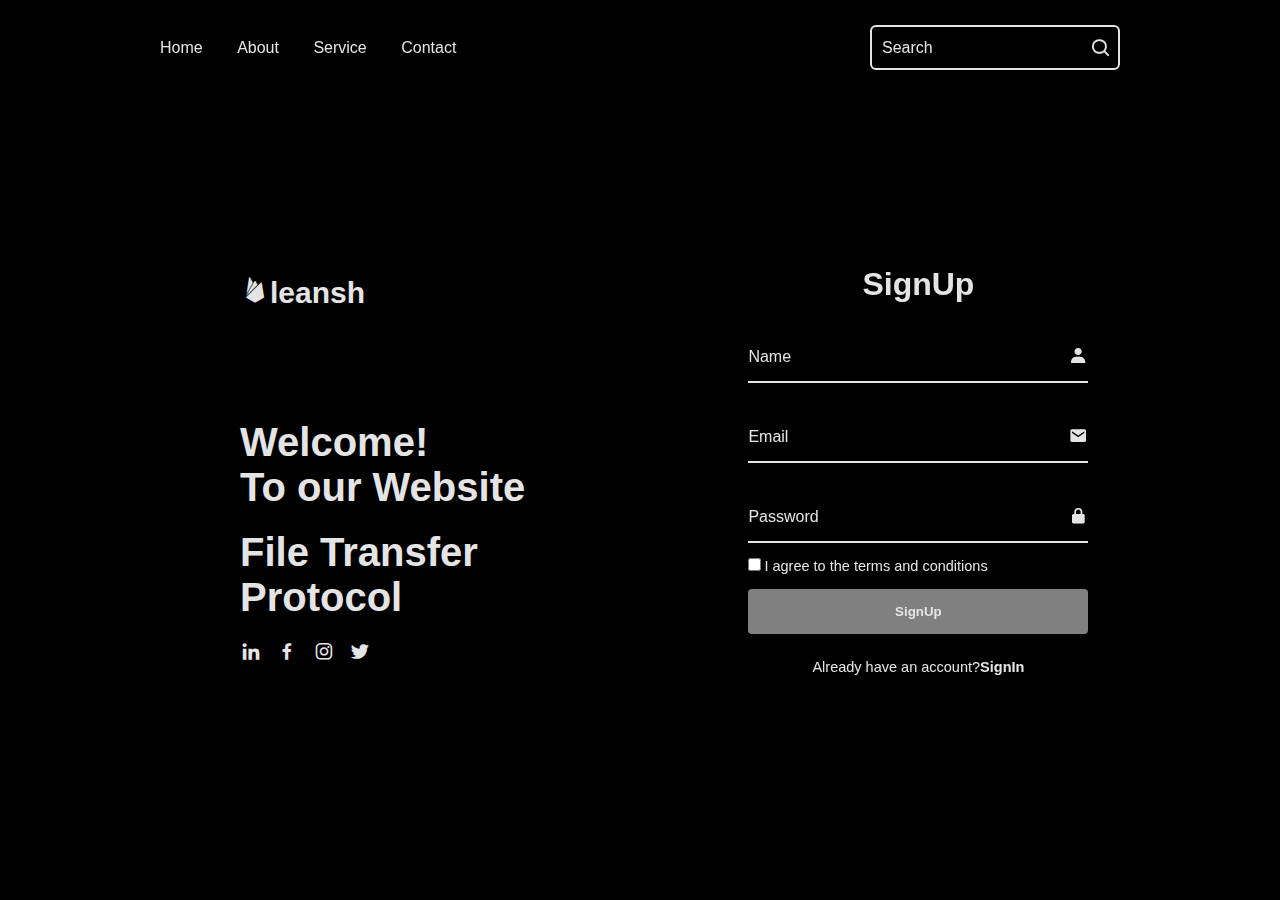
==== signUp.html @ f52b3055 "added other pages" ====
<!DOCTYPE html>
<html lang="en">
<head>
  <meta charset="UTF-8">
  <meta http-equiv="X-UA-Compatible" content="IE=edge">
  <meta name="viewport" content="width=device-width, initial-scale=1.0">
  <title>Login Page</title>
  <link rel="stylesheet" href="style.css">
  <link href='https://unpkg.com/boxicons@2.1.4/css/boxicons.min.css' rel='stylesheet'>
</head>
<body>
  
  <header class="header">
    <nav class="navbar">
      <a href="#">Home</a>
      <a href="#">About</a>
      <a href="#">Service</a>
      <a href="#">Contact</a>
    </nav>

    <form action="#" class="search-bar">
      <input type="text" placeholder="Search">
      <button type="submit"><i class='bx bx-search'></i></button>
    </form>
  </header>

  <div class="background"></div>

  <div class="container">
    <div class="content">
      <h2 class="logo"><i class='bx bxl-firebase' ></i>leansh</h2>

      <div class="text-sci">
        <h2>Welcome! <br><spam>To our Website</spam></h2>
        <p><h2>File Transfer Protocol</h2></p>

        <div class="social-icons">
          <a href="#"><i class='bx bxl-linkedin' ></i></a>
          <a href="#"><i class='bx bxl-facebook' ></i></a>
          <a href="#"><i class='bx bxl-instagram' ></i></a>
          <a href="#"><i class='bx bxl-twitter' ></i></a>
        </div>
      </div>
    </div>

    <div class="logreg-box">
      <div class="form-box login">
        <form action="#">
          <h2>SignUp</h2>
          
          <div class="input-box">
            <span class="icon"><i class='bx bxs-user' ></i></span>
            <input type="text" required>
            <label>Name</label>
          </div>

          <div class="input-box">
            <span class="icon"><i class='bx bxs-envelope' ></i></span>
            <input type="text" required>
            <label>Email</label>
          </div>

          <div class="input-box">
            <span class="icon"><i class='bx bxs-lock-alt' ></i></span>
            <input type="password" required>
            <label>Password</label>
          </div>

          <div class="remember-forgot">
            <label><input type="checkbox">I agree to the terms and conditions</label>
          </div>

          <button tyep="submit" class="btn"><a href="home.html">SignUp</a></button>

          <div class="login-register">
            <p>Already have an account?<a href="index.html" class="login-link">SignIn</a></p>

          </div>
        </form>
      </div>

    </div>
  </div>

  <script src="script.js"></script>

</body>
</html>
---- style.css ----
@import url('href="https://fonts.googleapis.com/css?family=Sofia');
* {
    margin: 0 ;
    padding: 0 ;
    box-sizing: border-box;
    font-family: poppins,sans-serif;
}
body{
    background-color: black;
}

.header{
    position: fixed;
    top: 0;
    left: 0;
    width: 100%;
    padding: 25px 12.5%;
    background: transparent;
    display: flex;
    justify-content: space-between;
    align-items: center;
    z-index: 100;
}

.navbar a{
    position: relative;
    font-size: 16px;
    color: #e4e4e4;
    text-decoration: none;
    font-weight: 500;
    margin-right: 30px;
}
.navbar a::after {
    content:'';
    position: absolute;
    left: 0;
    bottom: -6px;
    width: 100%;
    height:2px;
    background: #e4e4e4;
    border-radius: 5px;
    transform: translateY(10px);
    opacity:0;
    transition: .5s;

}

.navbar a:hover::after{
    transform: translateY(0);
    opacity:1;

}
.search-bar{
    width: 250px;
    height: 45px;
    background: transparent;
    border: 2px solid #e4e4e4;
    border-radius: 6px;
    display: flex;
    align-items: center;

}

.search-bar input{
    width: 100%;
    background: transparent;
    border: none;
    outline: none;
    font-size: 16px;
    color: #e4e4e4;
    padding-left: 10px;

}
.search-bar input::placeholder{
    color: #e4e4e4;
}
.search-bar button{
    width: 40px;
    height: 100%;
    background: transparent;
    border: none;
    outline: none;
    display:flex;
    justify-content: center;
    align-items: center;
    cursor: pointer;
}
.search-bar button i{
    font-size: 22px;
    color: #e4e4e4;
}

.background {
    width: 100%px;
    height: 100vh;
    background: url('images/background.jpg') no-repeat;
    background-size:cover;
    background-position: center;
    filter: blur(10px);

}

.container{
    position: absolute;
    top: 50%;
    left: 50%;
    transform: translate(-50%,-50%);
    width: 75%;
    height: 550px;
    background: url('images/background.jpg') no-repeat;
    background-size: cover;
    background-position: center;
    border-radius: 10px;
    margin-top: 20px;
}

.container .content {
    position: absolute;
    top: 0;
    left: 0;
    width: 58%;
    height: 100%;
    background: transparent;
    padding: 80px;
    color: #e4e4e4;
    display: flex;
    justify-content: space-between;
    flex-direction: column;
}

.content .logo {
    font-size: 30px;
}

.text-sci h2 {
    font-size: 40px;
}

.text-sci h2 span {
    font-size: 25px;
}

.text-sci p {
    font-size: 16px;
    margin: 20px 0;
}

.social-icons a i {
    font-size: 22px;
    color: #e4e4e4;
    margin-right: 10px;
    transition: .5s ease;
}

.social-icons a:hover i {
    transform: scale(1.2);
}


.container .logreg-box {
    position: absolute;
    top: 0;
    right: 0;
    width: calc(100% - 58%);
    height: 100%;
}

.logreg-box .form-box {
    position: absolute;
    display: flex;
    justify-content: center;
    align-items: center;
    width: 100%;
    height: 100%;
    background: transparent;
    backdrop-filter: blur(20px);
    border-top-right-radius: 10px;
    border-bottom-right-radius: 10px;
    color: #e4e4e4;
}

.form-box h2{
    font-size: 32px;
    text-align: center;
}

.form-box .input-box {
    position: relative;
    width: 340px;
    height: 50px;
    border-bottom: 2px solid #e4e4e4;
    margin: 30px 0;
}

.input-box input {
    width: 100%;
    height: 100%;
    background: transparent;
    border: none;
    outline: none;
    font-size: 16px;
    color: #e4e4e4;
    font-weight: 500;
    padding-right: 28px;
}

.input-box label {
    position: absolute;
    top: 50%;
    left: 0;
    transform: translateY(-50%);
    font-size: 16px;
    font-weight: 500;
    pointer-events: none;
    transition: .5s ease;
}

.input-box input:focus~label,
.input-box input:valid~label{
    top:-5px;
}


.input-box .icon {
    position: absolute;
    top: 13px;
    right: 0;
    font-size: 19px;
}

.form-box .remember-forgot {
    font-size: 14.5px;
    font-weight: 500;
    margin: -15px 0 15px;
    display: flex;
    justify-content:space-between;
}

.remember-forgot label input {
    accent-color: #e4e4e4;
    margin-right: 3px;

}

.remember-forgot a {
    color: #e4e4e4;
    text-decoration: none;
}


.remember-forgot a:hover {
    text-decoration: underline;
}

.btn {
    width: 100%;
    height: 45px;
    background: grey;
    border: none;
    outline: none;
    border-radius: 4px;
    color: #e4e4e4;
    font-weight: 500;
    box-shadow: 0 0 10px rgba(0,0,0,.5);
}
.btn a {
    color: #e4e4e4;
    font-weight: 600;
    text-decoration: none; 
}

.form-box .login-register {
    font-size: 14.5px;
    font-weight: 500;
    text-align: center;
    margin-top: 25px;

}

.login-register p a {
    color: #e4e4e4;
    font-weight: 600;
    text-decoration: none;
}

.login-register p a:hover {
    text-decoration: underline;
}
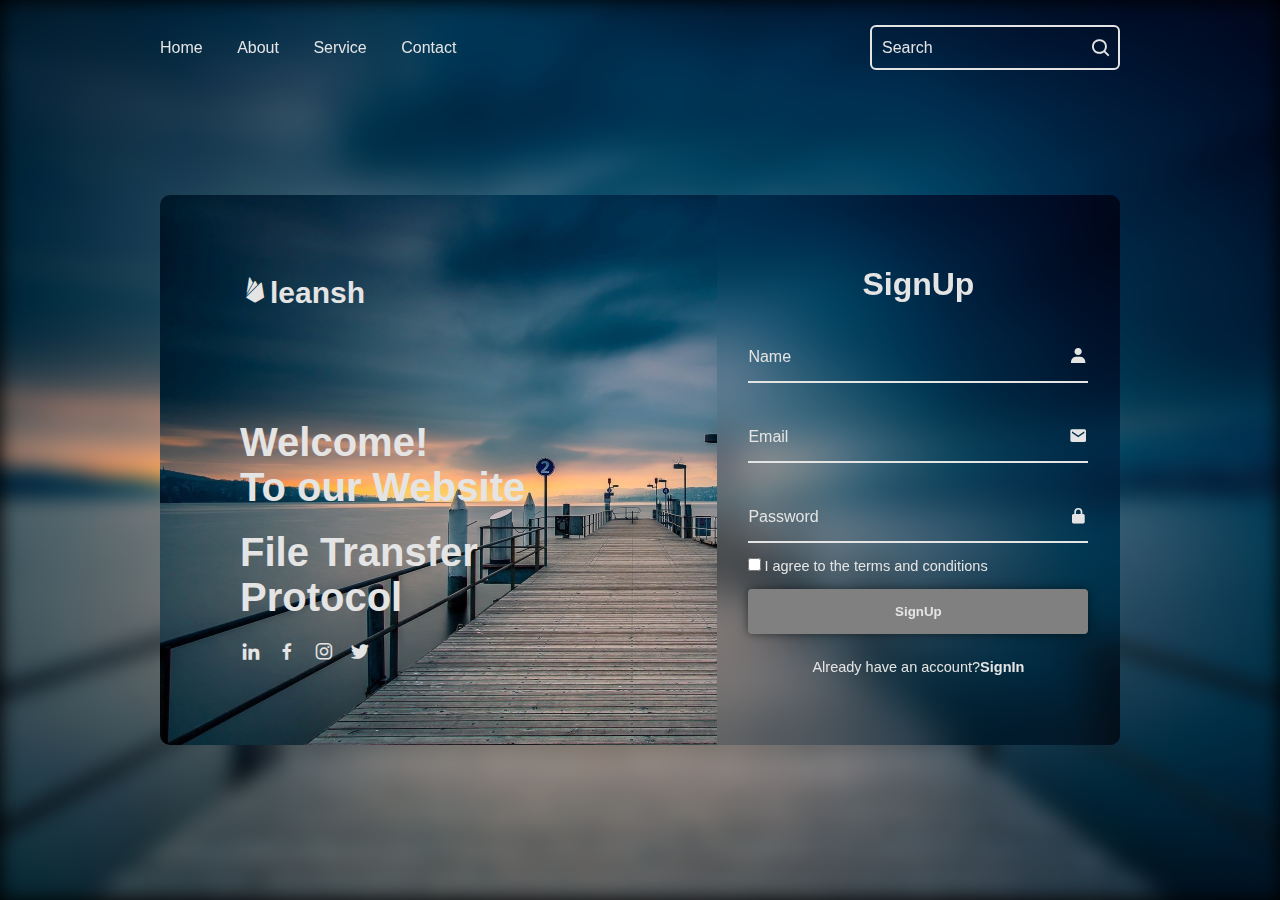
==== commit ca77ba27: "updated tittle" ====
--- a/signUp.html
+++ b/signUp.html
@@ -4,7 +4,7 @@
   <meta charset="UTF-8">
   <meta http-equiv="X-UA-Compatible" content="IE=edge">
   <meta name="viewport" content="width=device-width, initial-scale=1.0">
-  <title>Login Page</title>
+  <title>leansh.com</title>
   <link rel="stylesheet" href="style.css">
   <link href='https://unpkg.com/boxicons@2.1.4/css/boxicons.min.css' rel='stylesheet'>
 </head>
@@ -85,4 +85,4 @@
   <script src="script.js"></script>
 
 </body>
-</html>+</html>
--- a/style.css
+++ b/style.css
@@ -93,7 +93,7 @@
 .background {
     width: 100%px;
     height: 100vh;
-    background: url('images/background.jpg') no-repeat;
+    background: url('background.jpg') no-repeat;
     background-size:cover;
     background-position: center;
     filter: blur(10px);
@@ -107,7 +107,7 @@
     transform: translate(-50%,-50%);
     width: 75%;
     height: 550px;
-    background: url('images/background.jpg') no-repeat;
+    background: url('background.jpg') no-repeat;
     background-size: cover;
     background-position: center;
     border-radius: 10px;
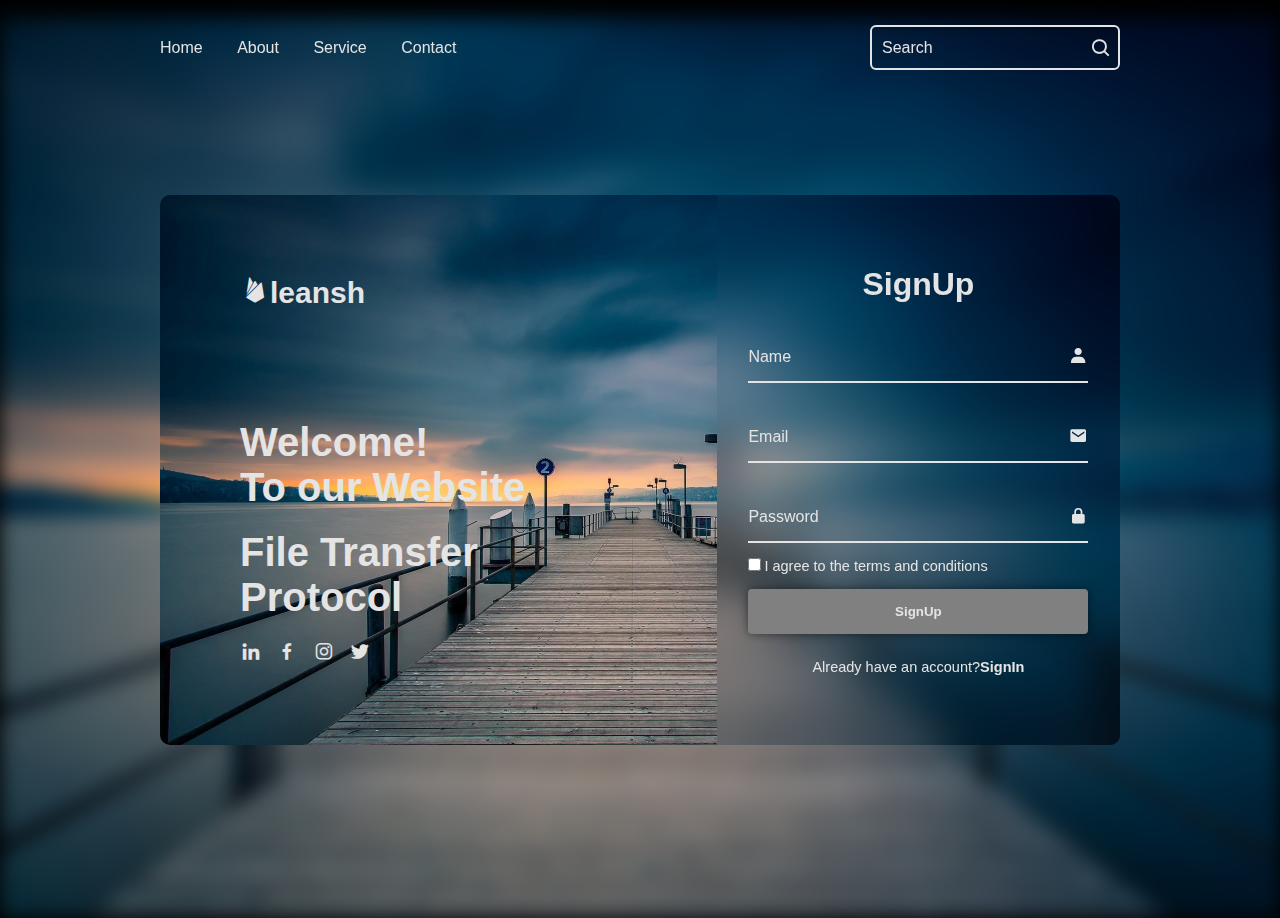
==== commit ac715a80: "updated tittle" ====
--- a/signUp.html
+++ b/signUp.html
@@ -4,7 +4,7 @@
   <meta charset="UTF-8">
   <meta http-equiv="X-UA-Compatible" content="IE=edge">
   <meta name="viewport" content="width=device-width, initial-scale=1.0">
-  <title>leansh.com</title>
+  <tittle>leansh.com</tittle>
   <link rel="stylesheet" href="style.css">
   <link href='https://unpkg.com/boxicons@2.1.4/css/boxicons.min.css' rel='stylesheet'>
 </head>
